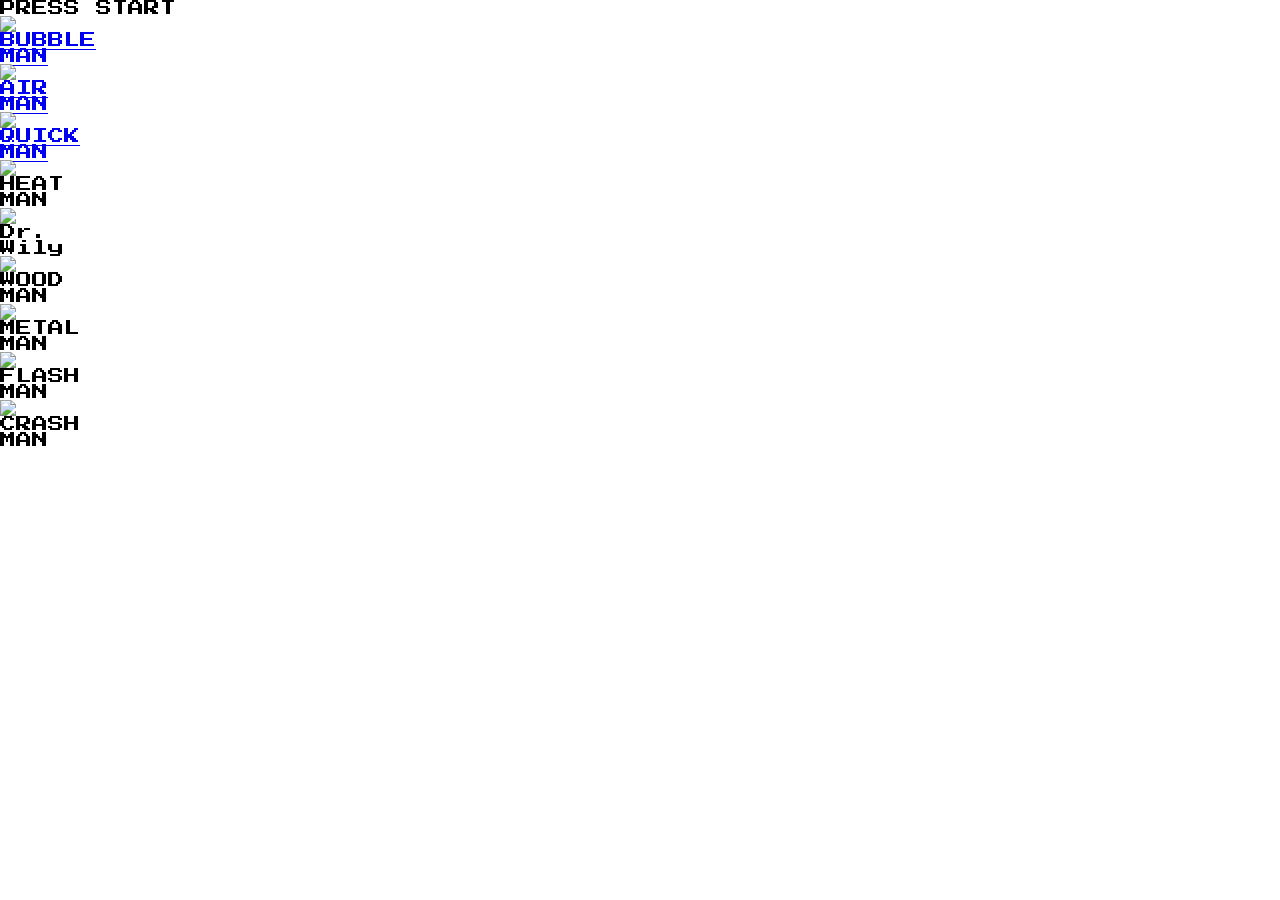
==== index.html @ 35173af8 "Add files via upload" ====
<!DOCTYPE html>
<html lang="en">
<head>
<title> External Style </title>
<meta charset="utf-8">
<meta name="description" content="External Styling/Mega Man 2 Overview">
<meta name="keywords" content="Mega Man, Quick Man, Metal Man, Air Man, Bubble Man, Heat Man, Wood Man, Crash Man, Flash Man">
<meta name="viewport" content="width=device-width, initial-scale=1.0">
<meta http-equiv="refresh" content="200">
<link rel="stylesheet" href="css/externalstyling.css">
<link href="https://fonts.googleapis.com/css2?family=Montserrat:ital,wght@0,100..900;1,100..900&family=Press+Start+2P&display=swap" rel="stylesheet">
</head>
<body id="bossselect">
<header id="bossselectheader">
<div id="tophalfheader"> </div>
<div id="bottomhalfheader"> </div>
<div id="textcontentheader"> PRESS START </div>
</header>
<section id="bossselectfirstrow">
<div id="skinny"> </div>
<div id="skinny"> </div>
<div id="thick"> </div>
<div id="skinny"> </div>
<div id="skinny"> </div>
<a href="bubbleman.html"><div id="bubblemansquare1">
<div id="bubblemansquare2">
<div id="bubblemansquare3">
<div id="headshotholder">
<img id="bubblemanheadshot" src="images/bubblemanheadshot.png">
</div>
</div>
</div>
<div id="blackcornersquare1"></div>
<div id="blackcornersquare2"></div>
<div id="blackcornersquare3"></div>
<div id="blackcornersquare4"></div>
<div id="nameplate">
<div id="tophalfnameplate"> BUBBLE </div>
<div id="bottomhalfnameplate"> MAN </div>
</div>
</div>
</a>
<a href="airman.html"><div id="airmansquare1">
<div id="airmansquare2">
<div id="airmansquare3">
<div id="headshotholder">
<img id="airmanheadshot" src="images/airmanheadshot.png">
</div>
</div>
</div>
<div id="blackcornersquare1"></div>
<div id="blackcornersquare2"></div>
<div id="blackcornersquare3"></div>
<div id="blackcornersquare4"></div>
<div id="nameplate">
<div id="tophalfnameplate"> AIR </div>
<div id="bottomhalfnameplate"> MAN </div>
</div>
</div>
</a>
<a href="quickman.html"><div id="quickmansquare1">
<div id="quickmansquare2">
<div id="quickmansquare3">
<div id="headshotholder">
<img id="quickmanheadshot" src="images/quickmanheadshot.png">
</div>
</div>
</div>
<div id="blackcornersquare1"><div id="innersquare"></div></div>
<div id="blackcornersquare2"><div id="innersquare"></div></div>
<div id="blackcornersquare3"><div id="innersquare"></div></div>
<div id="blackcornersquare4"><div id="innersquare"></div></div>
<div id="nameplate">
<div id="tophalfnameplate"> QUICK </div>
<div id="bottomhalfnameplate"> MAN </div>
</div>
</div>
</a>
</section>
<section id="bossselectsecondrow">
<div id="skinny"> </div>
<div id="skinny"> </div>
<div id="thick"> </div>
<div id="skinny"> </div>
<div id="skinny"> </div>
<div id="heatmansquare1">
<div id="heatmansquare2">
<div id="heatmansquare3">
<div id="headshotholder">
<img id="heatmanheadshot" src="images/heatmanheadshot.png">
</div>
</div>
</div>
<div id="blackcornersquare1"></div>
<div id="blackcornersquare2"></div>
<div id="blackcornersquare3"></div>
<div id="blackcornersquare4"></div>
<div id="nameplate">
<div id="tophalfnameplate"> HEAT </div>
<div id="bottomhalfnameplate"> MAN </div>
</div>
</div>
<div id="drwilysquare1">
<div id="drwilysquare2">
<div id="drwilysquare3">
<div id="headshotholder">
<img id="drwilyheadshot" src="images/drwilyheadshot.png">
</div>
</div>
</div>
<div id="blackcornersquare1"></div>
<div id="blackcornersquare2"></div>
<div id="blackcornersquare3"></div>
<div id="blackcornersquare4"></div>
<div id="nameplate">
<div id="tophalfnameplate"> Dr. </div>
<div id="bottomhalfnameplate"> Wily </div>
</div>
</div>
<div id="woodmansquare1">
<div id="woodmansquare2">
<div id="woodmansquare3">
<div id="headshotholder">
<img id="woodmanheadshot" src="images/woodmanheadshot.png">
</div>
</div>
</div>
<div id="blackcornersquare1"><div id="innersquare"></div></div>
<div id="blackcornersquare2"><div id="innersquare"></div></div>
<div id="blackcornersquare3"><div id="innersquare"></div></div>
<div id="blackcornersquare4"><div id="innersquare"></div></div>
<div id="nameplate">
<div id="tophalfnameplate"> WOOD </div>
<div id="bottomhalfnameplate"> MAN </div>
</div>
</div>
</section>
<section id="bossselectthirdrow">
<div id="skinny"> </div>
<div id="skinny"> </div>
<div id="thick"> </div>
<div id="skinny"> </div>
<div id="skinny"> </div>
<div id="metalmansquare1">
<div id="metalmansquare2">
<div id="metalmansquare3">
<div id="headshotholder">
<img id="metalmanheadshot" src="images/metalmanheadshot.png">
</div>
</div>
</div>
<div id="blackcornersquare1"></div>
<div id="blackcornersquare2"></div>
<div id="blackcornersquare3"></div>
<div id="blackcornersquare4"></div>
<div id="nameplate">
<div id="tophalfnameplate"> METAL </div>
<div id="bottomhalfnameplate"> MAN </div>
</div>
</div>
<div id="flashmansquare1">
<div id="flashmansquare2">
<div id="flashmansquare3">
<div id="headshotholder">
<img id="flashmanheadshot" src="images/flashmanheadshot.png">
</div>
</div>
</div>
<div id="blackcornersquare1"></div>
<div id="blackcornersquare2"></div>
<div id="blackcornersquare3"></div>
<div id="blackcornersquare4"></div>
<div id="nameplate">
<div id="tophalfnameplate"> FLASH </div>
<div id="bottomhalfnameplate"> MAN </div>
</div>
</div>
<div id="crashmansquare1">
<div id="crashmansquare2">
<div id="crashmansquare3">
<div id="headshotholder">
<img id="crashmanheadshot" src="images/crashmanheadshot.png">
</div>
</div>
</div>
<div id="blackcornersquare1"><div id="innersquare"></div></div>
<div id="blackcornersquare2"><div id="innersquare"></div></div>
<div id="blackcornersquare3"><div id="innersquare"></div></div>
<div id="blackcornersquare4"><div id="innersquare"></div></div>
<div id="nameplate">
<div id="tophalfnameplate"> CRASH </div>
<div id="bottomhalfnameplate"> MAN </div>
</div>
</div>
</section>
</body>
</html>
---- css/externalstyling.css ----
*{
	margin: 0px;
	font-family:'Press Start 2P';
}

#footer{
	color: white;
	margin-top: 50px;
	text-align: center;

}
#air, #airp, #bubble, #bubblep, #heat, #heatp, #wood, #woodp, #flash, #flashp, #crash, #crashp, #quick, #quickp, #metal, #metalp{
 color: white;
  margin-top: 20px; 
  text-align: center;
}
#quickmanpic2{
	height: 200px;
    display: flex;
    justify-content: center;
    margin-top: 20px;
}


#megamanlogo{
	height: 250px;
	width: 25%;
}
footer{
	margin-top: 50px;
	text-align: center;
}
#manstage iframe {
    max-width: 100%;
    height: auto;
}
#manstage {
    display: flex;
    justify-content: center;
    margin-top: 20px;
}

#bossname{
	height: 250px;
	width: 75%;
	align-items: center;
	justify-content: center;
	display: flex;
	font-size: 40px;
	color: white;
}
#megamancharacterlinksb{
		height: 30px;
	width: 100%;
	font-size: 18px;
	text-align: center; 
	text-decoration: none;
	margin-top: 30px;
	background-color: white;

	
}
#megamancharacterlinksw{
		height: 30px;
	width: 100%;
	font-size: 18px;
	text-align: center; 
	text-decoration: none;
	margin-top: 30px;
	background-color: lightgreen;

	
}


#megamancharacterlinks{
	height: 30px;
	width: 100%;
	font-size: 18px;
	text-align: center; 
	text-decoration: none;
	margin-top: 30px;

}
#metalmanpic2{
    display: flex;
    justify-content: center;
}

#megamancharacterlinksm{
		height: 30px;
	width: 100%;
	font-size: 18px;
	text-align: center; 
	text-decoration: none;
	margin-top: 30px;
	background-color: orange;

}
#flashmanpic{
	width: 250px;
	height: 100px;
}

.social-icon {
    width: 75px;    
    height: 75px;
    object-fit: contain;  
}
#social {
    display: flex;
    justify-content: center;
    gap: 20px;
    margin-top: 20px;
}


#metalman{
	background-color: rgb(214, 0, 74);
}
#metalmanheader{
	height: 250px;
	width: 100%;
	display: flex;
}

#quickman{
	background-color: rgb(202, 5, 84);
}
#quickmanheader{
	height: 250px;
	width: 100%;
	display: flex;
}

#bubbleman{
	background-color: rgb(5, 88, 4);
}
#bubblemanheader{
	height: 250px;
	width: 100%;
	display: flex;
}

#woodman{
	background-color: rgb(231, 91, 16);
}
#woodmanheader{
	height: 250px;
	width: 100%;
	display: flex;
}

#airman{
	background-color: rgb(8, 95, 218);
}
#airmanheader{
	height: 250px;
	width: 100%;
	display: flex;
}

#heatman{
	background-color: rgb(203, 1, 72);
}
#heatmanheader{
	height: 250px;
	width: 100%;
	display: flex;
}

#crashman{
	background-color: rgb(190, 3, 62);
}
#crashmanheader{
	height: 250px;
	width: 100%;
	display: flex;
}

#flashman{
	background-color: rgb(25, 101, 232);
}
#flashmanheader{
	height: 250px;
	width: 100%;
	display: flex;
}
#video{
	margin-top: 15px;
}
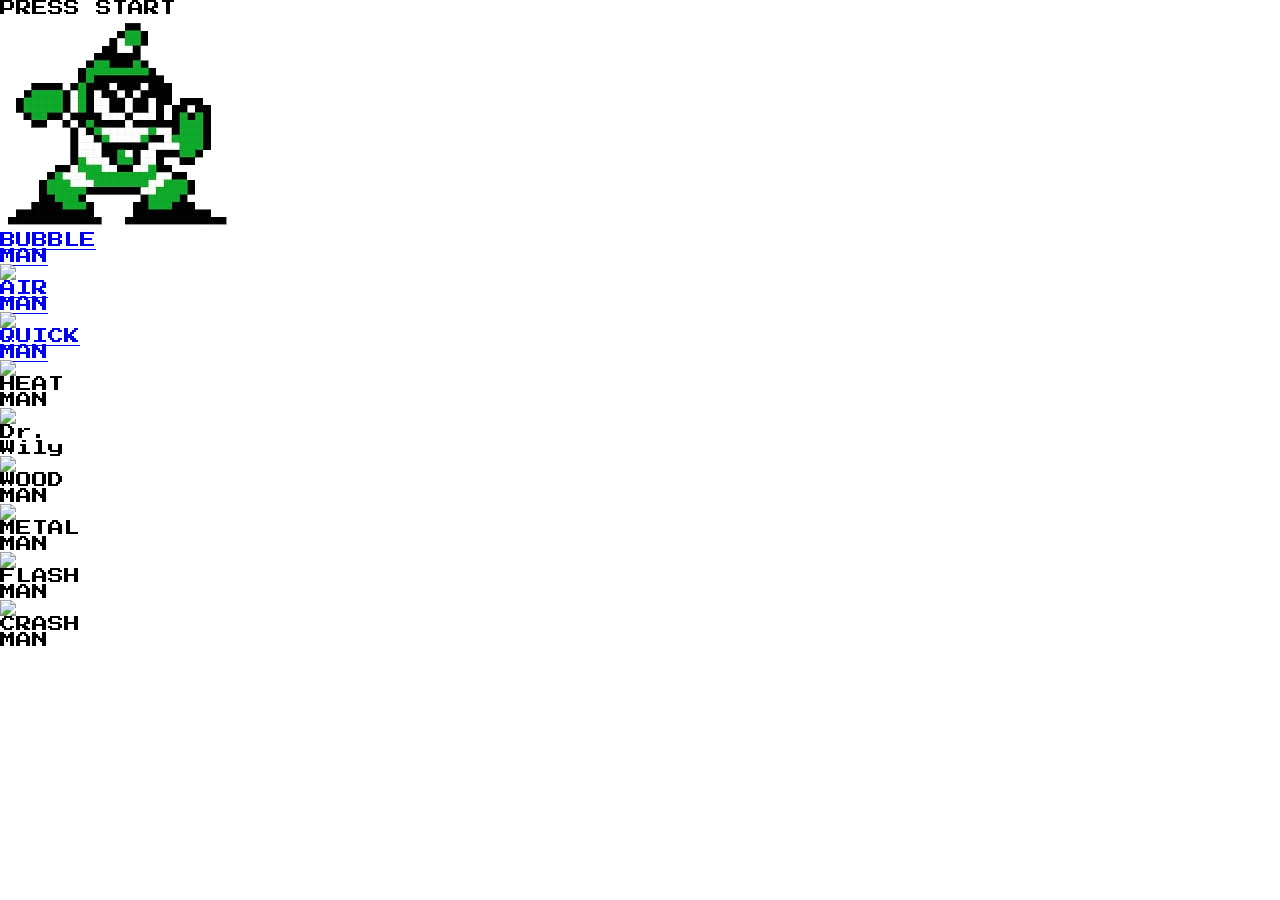
==== commit a0700d1f: "Update index.html" ====
--- a/index.html
+++ b/index.html
@@ -26,7 +26,7 @@
 <div id="bubblemansquare2">
 <div id="bubblemansquare3">
 <div id="headshotholder">
-<img id="bubblemanheadshot" src="images/bubblemanheadshot.png">
+<img id="bubblemanheadshot" src="images/bubbleman.jpeg">
 </div>
 </div>
 </div>
@@ -44,7 +44,7 @@
 <div id="airmansquare2">
 <div id="airmansquare3">
 <div id="headshotholder">
-<img id="airmanheadshot" src="images/airmanheadshot.png">
+<img id="airmanheadshot" src="images/airmanhead.png">
 </div>
 </div>
 </div>
@@ -62,7 +62,7 @@
 <div id="quickmansquare2">
 <div id="quickmansquare3">
 <div id="headshotholder">
-<img id="quickmanheadshot" src="images/quickmanheadshot.png">
+<img id="quickmanheadshot" src="images/quickmanhead.png">
 </div>
 </div>
 </div>
@@ -87,7 +87,7 @@
 <div id="heatmansquare2">
 <div id="heatmansquare3">
 <div id="headshotholder">
-<img id="heatmanheadshot" src="images/heatmanheadshot.png">
+<img id="heatmanheadshot" src="images/heatmanhead.png">
 </div>
 </div>
 </div>
@@ -104,7 +104,7 @@
 <div id="drwilysquare2">
 <div id="drwilysquare3">
 <div id="headshotholder">
-<img id="drwilyheadshot" src="images/drwilyheadshot.png">
+<img id="drwilyheadshot" src="images/drwilyhead.png">
 </div>
 </div>
 </div>
@@ -121,7 +121,7 @@
 <div id="woodmansquare2">
 <div id="woodmansquare3">
 <div id="headshotholder">
-<img id="woodmanheadshot" src="images/woodmanheadshot.png">
+<img id="woodmanheadshot" src="images/woodmanhead.png">
 </div>
 </div>
 </div>
@@ -145,7 +145,7 @@
 <div id="metalmansquare2">
 <div id="metalmansquare3">
 <div id="headshotholder">
-<img id="metalmanheadshot" src="images/metalmanheadshot.png">
+<img id="metalmanheadshot" src="images/metalmanhead.png">
 </div>
 </div>
 </div>
@@ -162,7 +162,7 @@
 <div id="flashmansquare2">
 <div id="flashmansquare3">
 <div id="headshotholder">
-<img id="flashmanheadshot" src="images/flashmanheadshot.png">
+<img id="flashmanheadshot" src="images/flashmanhead.png">
 </div>
 </div>
 </div>
@@ -179,7 +179,7 @@
 <div id="crashmansquare2">
 <div id="crashmansquare3">
 <div id="headshotholder">
-<img id="crashmanheadshot" src="images/crashmanheadshot.png">
+<img id="crashmanheadshot" src="images/crashmanhead.png">
 </div>
 </div>
 </div>
@@ -194,4 +194,4 @@
 </div>
 </section>
 </body>
-</html>+</html>
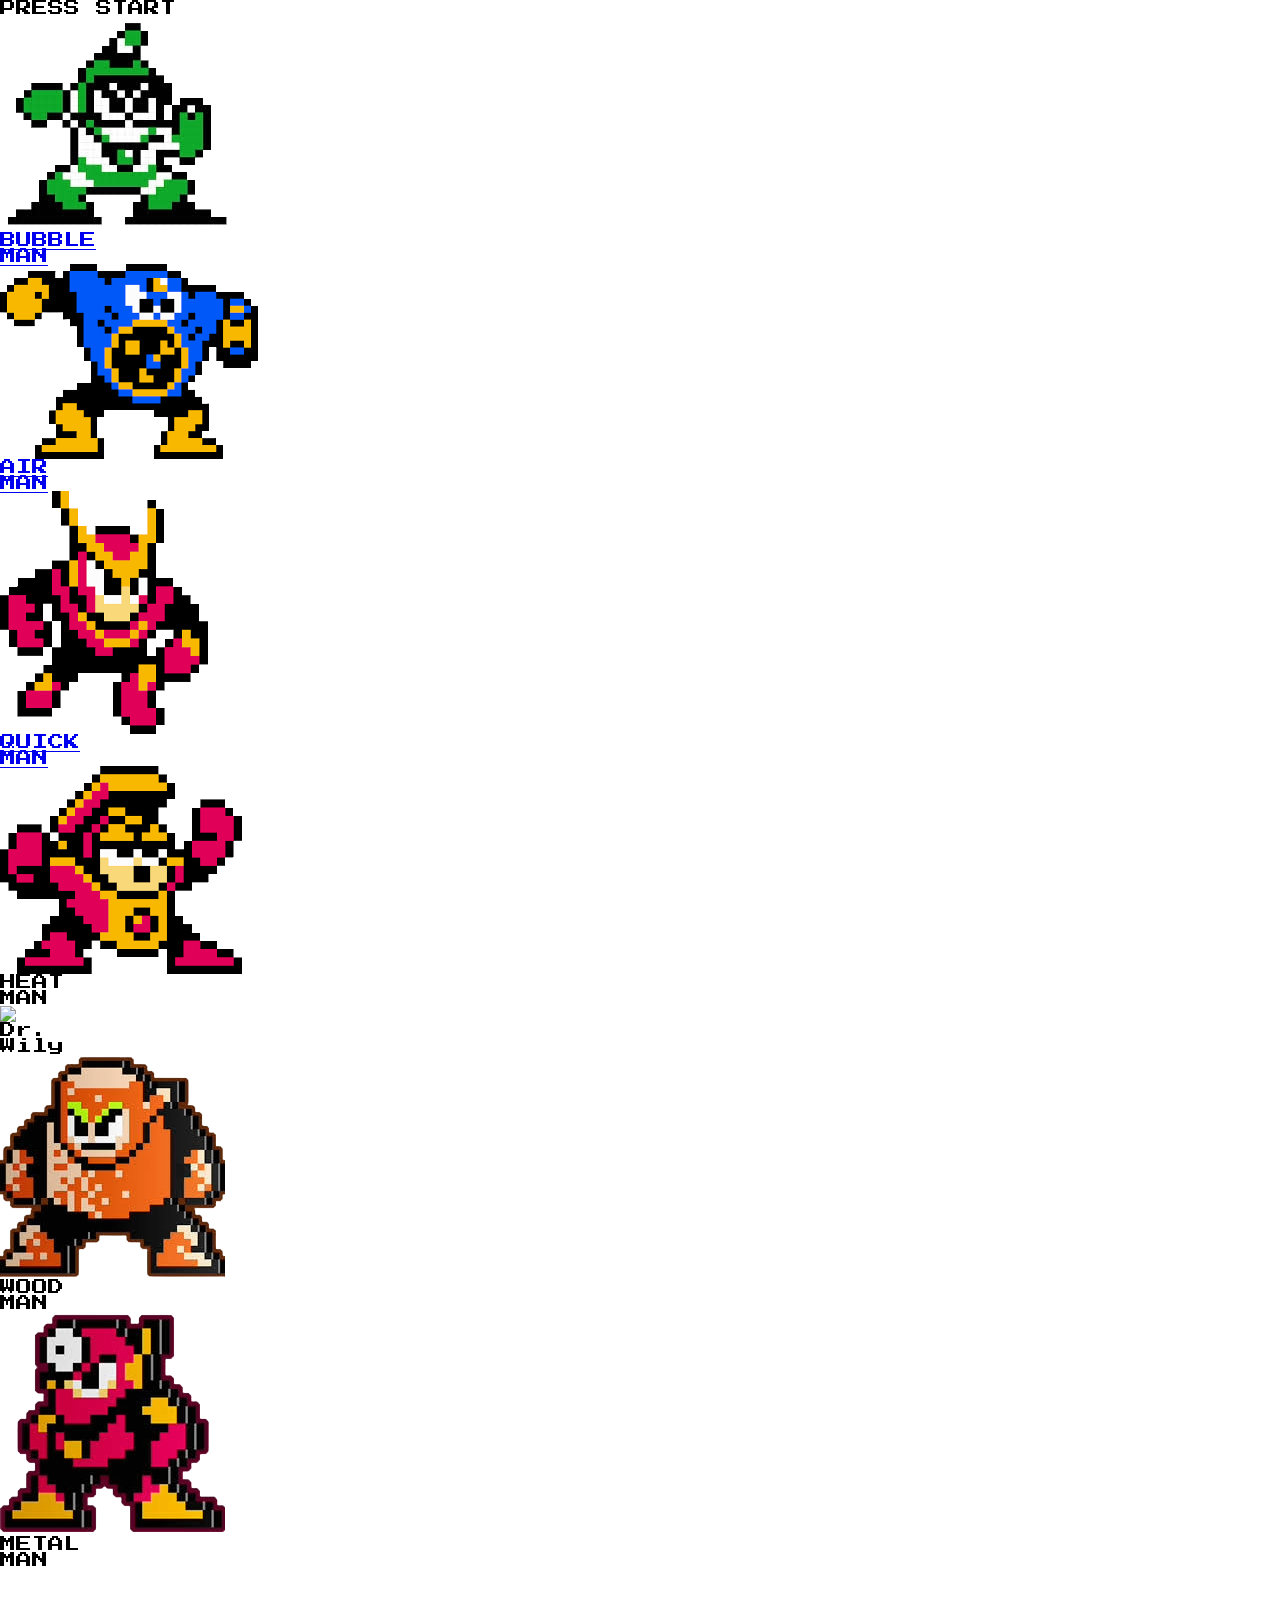
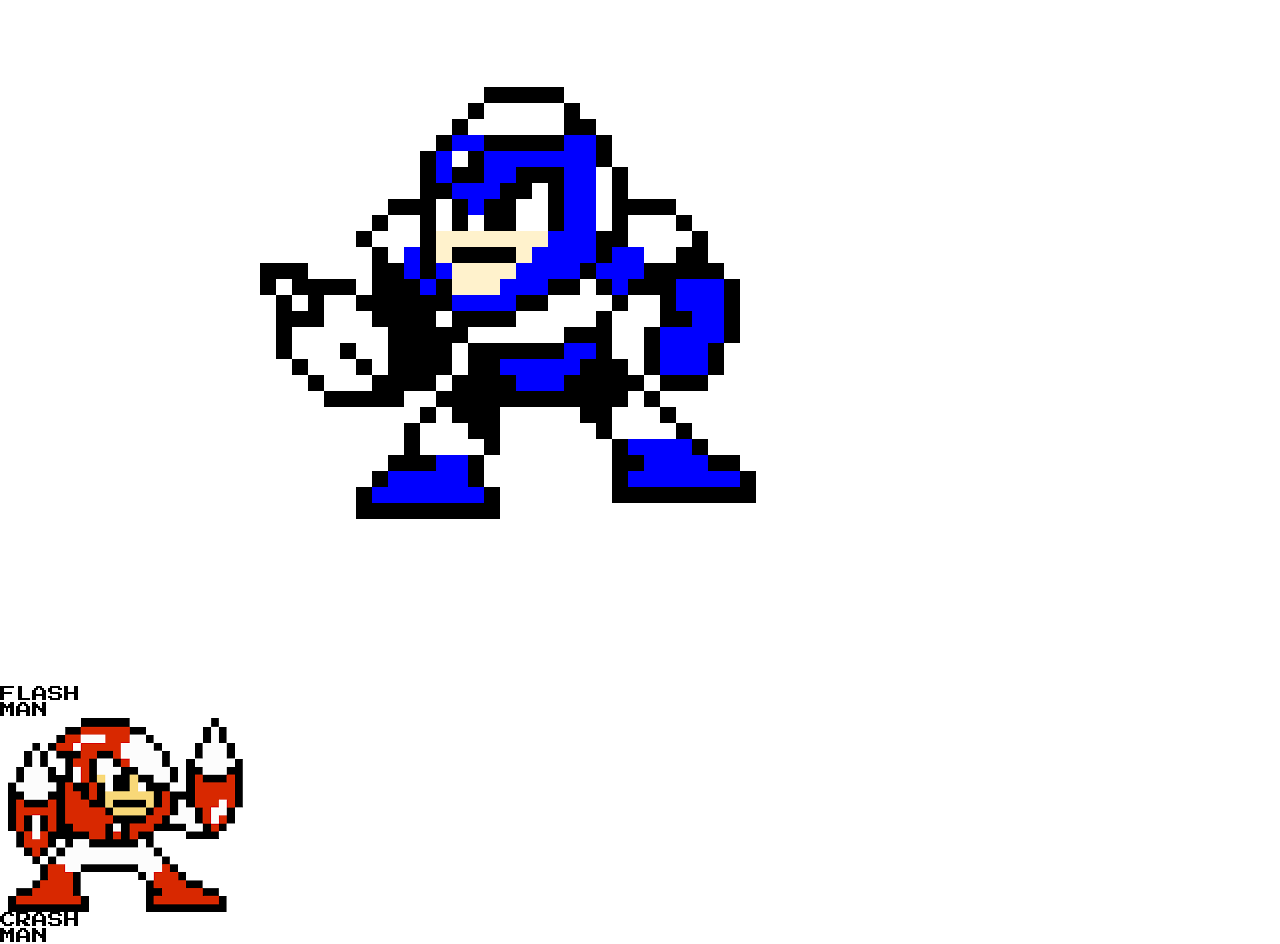
==== commit fbf55acd: "Update index.html" ====
--- a/index.html
+++ b/index.html
@@ -44,7 +44,7 @@
 <div id="airmansquare2">
 <div id="airmansquare3">
 <div id="headshotholder">
-<img id="airmanheadshot" src="images/airmanhead.png">
+<img id="airmanheadshot" src="images/airman.jpeg">
 </div>
 </div>
 </div>
@@ -62,7 +62,7 @@
 <div id="quickmansquare2">
 <div id="quickmansquare3">
 <div id="headshotholder">
-<img id="quickmanheadshot" src="images/quickmanhead.png">
+<img id="quickmanheadshot" src="images/quickman.jpeg">
 </div>
 </div>
 </div>
@@ -87,7 +87,7 @@
 <div id="heatmansquare2">
 <div id="heatmansquare3">
 <div id="headshotholder">
-<img id="heatmanheadshot" src="images/heatmanhead.png">
+<img id="heatmanheadshot" src="images/heatman.jpeg">
 </div>
 </div>
 </div>
@@ -121,7 +121,7 @@
 <div id="woodmansquare2">
 <div id="woodmansquare3">
 <div id="headshotholder">
-<img id="woodmanheadshot" src="images/woodmanhead.png">
+<img id="woodmanheadshot" src="images/woodman.jpeg">
 </div>
 </div>
 </div>
@@ -145,7 +145,7 @@
 <div id="metalmansquare2">
 <div id="metalmansquare3">
 <div id="headshotholder">
-<img id="metalmanheadshot" src="images/metalmanhead.png">
+<img id="metalmanheadshot" src="images/metalman.jpeg">
 </div>
 </div>
 </div>
@@ -162,7 +162,7 @@
 <div id="flashmansquare2">
 <div id="flashmansquare3">
 <div id="headshotholder">
-<img id="flashmanheadshot" src="images/flashmanhead.png">
+<img id="flashmanheadshot" src="images/flashman.jpeg">
 </div>
 </div>
 </div>
@@ -179,7 +179,7 @@
 <div id="crashmansquare2">
 <div id="crashmansquare3">
 <div id="headshotholder">
-<img id="crashmanheadshot" src="images/crashmanhead.png">
+<img id="crashmanheadshot" src="images/crashman.jpeg">
 </div>
 </div>
 </div>
